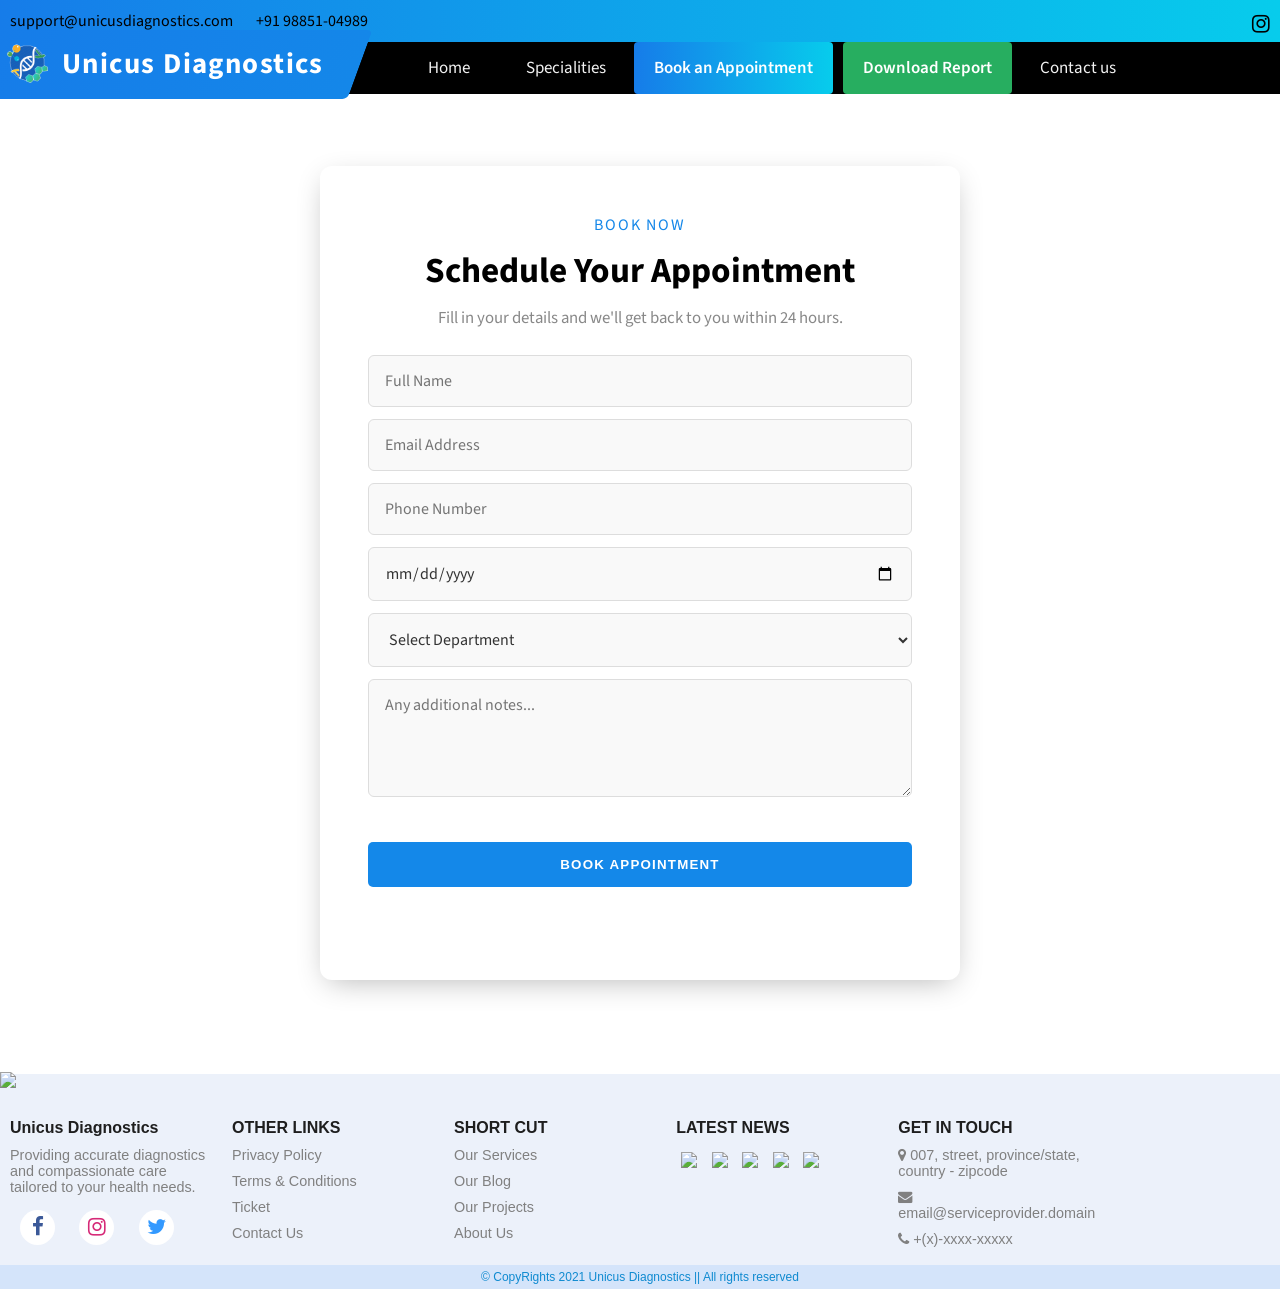
==== appointments.html @ 4f8066b2 "website made more interactive made new pages, for each of the header" ====
<!DOCTYPE html>
<html>
<head>
<title>Book an Appointment - Unicus Diagnostics</title>

<!--META TAGS-->
<meta name="viewport" content="width=device-width, initial-scale=1, user-scalable=no">
<meta charset="UTF-8">
<meta http-equiv="X-UA-Compatible" content="IE=edge,chrome=1">

<!--FONTAWESOME-->
<link rel="stylesheet" href="https://cdnjs.cloudflare.com/ajax/libs/font-awesome/4.7.0/css/font-awesome.min.css">

<!--GOOGLE FONTS-->
<link rel="preconnect" href="https://fonts.googleapis.com">
<link rel="preconnect" href="https://fonts.gstatic.com" crossorigin>
<link href="https://fonts.googleapis.com/css2?family=Source+Sans+Pro:wght@300;400&display=swap" rel="stylesheet"> 

<!--EXTERNAL CSS-->
<link rel="stylesheet" href="style.css">

</head>
<body>

<!--HEADER-->
<header>
<div class="banner">
<span class="section-left">
<a href="emailto:">support@unicusdiagnostics.com</a>
<a href="tel:">+91 98851-04989</a>
</span>
<span class="section-right">
<a href="https://www.instagram.com/unicusdiagnostics/" target="_blank" title="Instagram"><i class="fa fa-instagram"></i></a>
</span>
</div>

<div class="logo parallelogram">
<span class="skew-fix">
<img src="Unicus Diagnostics Logo.png" alt="Unicus">
<span class="logo-text">Unicus Diagnostics</span>
</span>
</div>

<div class="topnav" id="myTopnav">
<a href="index.html" class="active">Home</a>
<a href="specialities.html">Specialities</a>
<a href="appointments.html" class="highlight-link">Book an Appointment</a>
<a href="reports.html" class="download-btn">Download Report</a>
<a href="contact.html">Contact us</a>
<a href="javascript:void(0);" style="font-size:15px;" class="icon" onclick="myFunction()">&#9776;</a>
</div>
</header>

<!--APPOINTMENT FORM-->
<div class="appointment-page">
<div class="appointment-card">
<em>BOOK NOW</em>
<h1>Schedule Your Appointment</h1>
<p>Fill in your details and we'll get back to you within 24 hours.</p>
<form>
<input type="text" name="fname" placeholder="Full Name" maxlength="60" required />
<input type="email" name="email" placeholder="Email Address" maxlength="100" required />
<input type="tel" name="phone" placeholder="Phone Number" maxlength="15" required />
<input type="date" name="date" required />
<select name="department">
<option value="">Select Department</option>
<option value="urology">Urology</option>
<option value="cardiology">Cardiology</option>
<option value="orthopedics">Orthopedics</option>
<option value="generaltreatment">General Treatment</option>
<option value="laboratory">Laboratory Services</option>
</select>
<textarea name="message" placeholder="Any additional notes..." rows="4"></textarea>
<button type="submit" class="btn2" style="width:100%;">BOOK APPOINTMENT</button>
</form>
</div>
</div>

<!--FOOTER-->
<img src="https://i.ibb.co/ZLHbWJz/footer.png" class="footer_image">
<footer>
<div class="column">
<a class="footer_title">Unicus Diagnostics</a>
<a>Providing accurate diagnostics and compassionate care tailored to your health needs.</a>
<a href="#" title="Facebook"><i class="fa fa-facebook"></i></a>
<a href="#" title="Instagram"><i class="fa fa-instagram"></i></a>
<a href="#" title="Twitter"><i class="fa fa-twitter"></i></a>
</div>
<div class="column">
<a class="footer_title">OTHER LINKS</a>
<a href="#">Privacy Policy</a>
<a href="#">Terms & Conditions</a>
<a href="#">Ticket</a>
<a href="#">Contact Us</a>
</div>
<div class="column">
<a class="footer_title">SHORT CUT</a>
<a href="">Our Services</a>
<a href="">Our Blog</a>
<a href="">Our Projects</a>
<a href="">About Us</a>
</div>
<div class="column">
<a class="footer_title">LATEST NEWS</a>
<a href="" title=""><img src="https://source.unsplash.com/50x50/?green,trees"></a>
<a href="" title=""><img src="https://source.unsplash.com/50x50/?green,tree"></a>
<a href="" title=""><img src="https://source.unsplash.com/50x50/?green,plant"></a>
<a href="" title=""><img src="https://source.unsplash.com/50x50/?green,forest"></a>
<a href="" title=""><img src="https://source.unsplash.com/50x50/?green,afforestation"></a>
</div>
<div class="column">
<a class="footer_title">GET IN TOUCH</a>
<a title="Address"><i class="fa fa-map-marker"></i> 007, street, province/state, country - zipcode</a>
<a href="emailto:" title="Email"><i class="fa fa-envelope"></i> email@serviceprovider.domain</a>
<a href="tel:" title="Contact"><i class="fa fa-phone"></i> +(x)-xxxx-xxxxx</a>
</div>

<div class="sub-footer">
© CopyRights 2021 Unicus Diagnostics || All rights reserved
</div>
</footer>

<!--JAVASCRIPT-->
<script src="script.js"></script>
</body>
</html>
---- style.css ----
*,html{
scroll-behavior: smooth;
}
*, *:after, *:before {
-webkit-box-sizing: border-box;
-moz-box-sizing: border-box;
box-sizing: border-box;
}
:root{
scrollbar-color: rgb(210,210,210) rgb(46,54,69) !important;
scrollbar-width: thin !important;
}
::-webkit-scrollbar {
height: 12px;
width: 8px;
background: #000;
}
::-webkit-scrollbar-thumb {
background: gray;
-webkit-box-shadow: 0px 1px 2px rgba(0, 0, 0, 0.75);
}
::-webkit-scrollbar-corner {
background: #000;
}







/*DEFAULT*/
body{
margin:0;
overflow-x:hidden;
font-family: 'Source Sans Pro', sans-serif;
}
a{
text-decoration:none;
transition:0.5s;
}
em{
font-style:normal;
color:#1487e9;
}

.container section em{
font-size:1.3em;
}
.btn1,.btn2{
padding:15px;
text-align:center;
border-radius:40px;
outline:none !important;
display:block;
width:180px;
margin:5vh 0;
border:0;
transition:0.5s;
}
.btn1{
background: transparent linear-gradient(90deg, #167ce9 0%, #07CCEC 100%) 0% 0% no-repeat padding-box;
color:#fff;
font-weight:600;
}
.btn1:hover,.btn2:hover{
box-shadow:0px 6px 16px -6px rgba(1,1,1,0.5);
}
.btn2{
background:#1488e9;
color:#fff;
font-weight:600;
border-radius:5px;
letter-spacing:0.09em;
}
table{
width:100%;
}
table td{
width:50%;
}
.title_header{
width:60%;
text-align:center;
margin:5vh auto;
}

.title_header h1{
font-size:2.5em;
}





/*ANIMATION*/
@-webkit-keyframes slideIn {
from {bottom: -300px; opacity: 0} 
to {bottom: -140px; opacity: 1}
}

@keyframes slideIn {
from {bottom: -300px; opacity: 0}
to {bottom: -140px; opacity: 1}
}

@-webkit-keyframes fadeIn {
from {opacity: 0} 
to {opacity: 1}
}

@keyframes fadeIn {
from {opacity: 0} 
to {opacity: 1}
}



.animate {
-webkit-animation: animatezoom 0.6s;
animation: animatezoom 0.6s
}

@-webkit-keyframes animatezoom {
from {-webkit-transform: scale(0)} 
to {-webkit-transform: scale(1)}
}

@keyframes animatezoom {
from {transform: scale(0)} 
to {transform: scale(1)}
}





header{
width:100%;
height:auto;
position:sticky;
top:0;
z-index:100;
}

.banner{
background: transparent linear-gradient(90deg, #167ce9 0%, #07CCEC 100%) 0% 0% no-repeat padding-box;
width:100%;
padding:10px 0;
}

.banner .section-right{
float:right;
}

.banner .section-right a{
font-size:1.3em;
margin-left:-5px;
}

.banner a{
margin:0 10px;
color:#000;
}

.logo{
background: transparent linear-gradient(90deg, #167ce9 0%, #1487e9 100%) 0% 0% no-repeat padding-box;
color:#000;
padding:12px 25px;
width:380px;
position:absolute;
left:-20px;
top:30px;
z-index:1;
border-radius:5px;
}

.logo .skew-fix{
display:flex;
align-items:center;
gap:12px;
}

.logo img{
width:auto;
height:45px;
}

.logo-text{
color:#fff;
font-weight:700;
font-size:1.8em;
letter-spacing:0.05em;
}

.parallelogram{
transform: skew(-20deg);
}

.skew-fix{
display:inline-block;
transform: skew(20deg);
}


@media (max-width:820px){
.banner .section-right{
float:none;
width:100%;
}
.banner .section-left{
display:none;
}
.logo{
background: transparent linear-gradient(90deg, #167ce9 0%, #0fa1ea 100%) 0% 0% no-repeat padding-box;
}
}












/*NAVIGATION*/
.topnav {
overflow: hidden;
background-color: #000;
}

.topnav a {
float: left;
display: block;
color: #f2f2f2;
text-align: center;
padding: 14px 28px;
text-decoration: none;
font-size: 17px;
}

.active {
color: #f1c40f;
margin-left:400px;
}

.highlight-link {
background: transparent linear-gradient(90deg, #167ce9 0%, #07CCEC 100%) 0% 0% no-repeat padding-box;
color: #fff !important;
border-radius: 4px;
font-weight: 600;
padding: 14px 20px !important;
}

.highlight-link:hover {
background: transparent linear-gradient(90deg, #0e5cb3 0%, #0599b3 100%) 0% 0% no-repeat padding-box !important;
color: #fff !important;
}

.download-btn {
background: #27ae60;
color: #fff !important;
border-radius: 4px;
font-weight: 600;
padding: 14px 20px !important;
margin-left:10px;
}

.download-btn:hover {
background: #219a52 !important;
color: #fff !important;
}

.topnav .icon {
display: none;
outline:none !important;
}

.dropdown {
float: left;
overflow: hidden;
}

.dropdown .dropbtn {
font-size: 17px;    
border: none;
outline: none;
color: white;
padding: 14px 16px;
background-color: inherit;
font-family: inherit;
margin: 0;
}

.dropdown-content {
overflow:hidden;
display: none;
position: absolute;
background-color: #f9f9f9;
min-width: 160px;
box-shadow: 0px 8px 16px 0px rgba(0,0,0,0.2);
border-top:2px solid #1487e9;
z-index: 1;
-webkit-animation-name: slideIn;
-webkit-animation-duration: 1s;
animation-name: slideIn;
animation-duration: 1s;
}

.dropdown-content a {
float: none;
color: black;
padding: 12px 16px;
text-decoration: none;
display: block;
text-align: left;
}

.topnav a:hover, .dropdown:hover .dropbtn {
color:#1487e9;
}

.dropdown-content a:hover {
background-color: #ddd;
color: black;
}

.dropdown:hover .dropdown-content {
display: block;
}

@media screen and (max-width: 820px) {
.dropdown-content {
-webkit-animation-name: none;
-webkit-animation-duration: 1s;
animation-name: none;
animation-duration: 1s;
}

.topnav a, .dropdown .dropbtn {
display: none;
}
.topnav a.icon {
float: right;
display: block;
}
}

@media screen and (max-width: 820px) {
.active{
margin-left:0;
}
.topnav{
height:50px;
width:100%;
transition:0.5s;
}
.topnav.responsive {position: relative;height:70vh;overflow-y:auto;z-index:1;}
.topnav.responsive .icon {
position: absolute;
right: 0;
top: 0;
}
.topnav.responsive a {
float: none;
display: block;
text-align: left;
}
.topnav.responsive .dropdown {float: none;}
.topnav.responsive .dropdown-content {position: relative;}
.topnav.responsive .dropdown .dropbtn {
display: block;
width: 100%;
text-align: left;
}
}









/*CONTAINER*/
.container{
width:100%;
height:100vh;
background-image:url("https://i.ibb.co/Pmy0dmn/bg.png");
background-size:cover;
position:relative;
}

.container section{
position:absolute;
top:15vh;
margin:2rem;
width:40%;
}

.container section h1{
font-size:3em;
}

.container section h4{
line-height:1.4em;
letter-spacing:0.08em;
}














/*SECTION1*/
.section1{
width:90%;
margin:auto;
}

.section1 td:nth-child(1){
width:40%;
}

.section1 .form{
background:#fff;
padding:2rem;
box-shadow:0px 6px 16px -6px rgba(1,1,1,0.5);
border-radius:5px;
text-align:center;
width:70%;
margin:auto;
position:relative;
top:-10vh;
}

.section1 .form h4{
color:gray;
letter-spacing:0.08em;
}

.section1 .form h1{
font-size:2em;
position:relative;
top:-20px;
}

.section1 .form input,.section1 .form select{
display:block;
margin:10px auto;
padding:1rem;
background:transparent;
border:1px solid gray;
border-radius:5px;
color:gray;
font-weight:600px;
width:100%;
}

.section1 .form .btn2{
width:100%;
}

.section1 td:nth-child(2) h1{
font-size:2em;
}

.section1 td:nth-child(2) p{
letter-spacing:0.08em;
line-height:1.4em;
}

.section1 td em:before{
content:"";
width:50px;
height:50px;
padding:4px 15px;
border-radius:50%;
background:#ddd;
position:relative;
left:20px;
z-index:-1;
}












/*SECTION2*/
.section2{
width:100%;
margin:5vh auto;
}

.section2 .cards{
margin:auto;
width:90%;
display:flex;
}

.section2 .cards .card{
width:24%;
margin:20px;
text-align:Center;
}

.section2 .cards .card .fa{
font-size:3em;
color:#01bcd4;
}

.section2 .cards .card p{
color:rgba(1,1,1,0.7);
}







/*SECTION3*/
.section3{
width:100%;
background: linear-gradient(rgba(255,255,255,.5), rgba(255,255,255,.5)), url("https://i.ibb.co/Sft7gKp/bg2.webp");
background-size:cover;
position:relative;
padding:3vh 0;
overflow:hidden;
}

.section3 .cards{
width:50%;
}

.section3 .cards .card{
display:block;
margin:10px 0;
background:rgba(255,255,255,0.8);
width:80%;
transition:0.5s;
cursor:pointer;
box-shadow:0px 6px 16px -6px rgba(1,1,1,0.5);
}

.section3 .cards .card:hover{
width:90%;
background:rgba(255,255,255,0.9);
}

.section3 .cards .card section{
padding:1rem;
}

.section3 .cards .card section h4{
color:gray;
font-weight:200;
}

.section3 .cards .card section h1{
color:#167ce9;
}

.section3 .content{
position:absolute;
top:20vh;
right:2vw;
width:40%;
}

.section3 .content h1{
font-size:2.5em;
}

.section3 .content p{
line-height:1.4em;
letter-spacing:0.08em;
font-size:1.4em;
color:rgba(1,1,1,0.7);
}















/*SECTION4*/
.section4{
width:90%;
margin:10vh auto;
}

.section4 .row > .column {
padding: 0 8px;
}

.section4 .row:after {
content: "";
display: table;
clear: both;
}

.section4 .column {
float: left;
width: 25%;
margin:10px 0;
}

/* The Modal (background) */
.section4 .modal {
display: none;
position: fixed;
z-index: 1;
padding-top: 100px;
left: 0;
top: 0;
width: 100%;
height: 100vh;
overflow: hidden;
background-color: black;
}

/* Modal Content */
.section4 .modal-content {
position: relative;
background-color: #fefefe;
margin: auto;
padding: 0;
width: 90%;
max-width: 1200px;
}

/* The Close Button */
.section4 .close {
color: white;
position: absolute;
top: 10px;
right: 25px;
font-size: 35px;
font-weight: bold;
}

.close:hover,
.close:focus {
color: #999;
text-decoration: none;
cursor: pointer;
}

.mySlides {
display: none;
background-color:#000;
}

.mySlides img{
height:80vh;
}

.cursor {
cursor: pointer;
}

/* Next & previous buttons */
.prev,
.next {
cursor: pointer;
position: absolute;
top: 50%;
width: auto;
padding: 16px;
margin-top: -50px;
color: white;
font-weight: bold;
font-size: 20px;
transition: 0.6s ease;
border-radius: 0 3px 3px 0;
user-select: none;
-webkit-user-select: none;
}

/* Position the "next button" to the right */
.next {
right: 0;
border-radius: 3px 0 0 3px;
}

/* On hover, add a black background color with a little bit see-through */
.prev:hover,
.next:hover {
background-color: rgba(0, 0, 0, 0.8);
}

/* Number text (1/3 etc) */
.numbertext {
color: #f2f2f2;
font-size: 12px;
padding: 8px 12px;
position: absolute;
top: 0;
}

.section4 img {
margin-bottom: -4px;
}

.caption-container {
text-align: center;
background-color: black;
padding: 2px 16px;
color: white;
}

.demo {
opacity: 0.6;
}

.active,
.demo:hover {
opacity: 1;
}

.section4 img.hover-shadow {
transition: 0.3s;
}

.hover-shadow:hover {
box-shadow: 0 4px 8px 0 rgba(0, 0, 0, 0.2), 0 6px 20px 0 rgba(0, 0, 0, 0.19);
}




@media (max-width:920px){
table td{
display:block;
width:100%;
}
.title_header{
width:90%;
}
.title_header h1{
font-size:1.5em;
}
.container{
width:100%;
height:100%;
padding:10vh 0;
}
.container section{
position:relative;
top:5vh;
margin:1rem;
width:90%;
}
.container section h1{
font-size:1.5em;
}
.section1 td:nth-child(1){
width:100%;
display:block;
}
.section1 .form{
background:#fff;
padding:2rem;
box-shadow:0px 6px 16px -6px rgba(1,1,1,0.5);
border-radius:5px;
text-align:center;
width:100%;
margin:auto;
position:relative;
top:0vh;
}
.section1 td:nth-child(2){
padding:10vh 0;
}
.section2 .cards{
margin:auto;
width:90%;
display:block;
}

.section2 .cards .card{
width:90%;
margin:20px;
text-align:Center;
}
.section3 .cards{
width:100%;
}
.section3 .cards .card{
width:90%;
margin:10px auto;
}

.section3 .content{
position:relative;
top:5vh;
left:1vw;
width:100%;
}
.section3 .content h1{
font-size:1.5em;
padding:0 1rem;
}

.section3 .content p{
font-size:0.9em;
letter-spacing:0.08em;
line-height:1.4em;
padding:0 1rem;
}
.section4 .column {
float: left;
width: 50%;
margin:10px 0;
}
}












/*DOCTOR PROFILE*/
.doctor-profile{
width:100%;
padding:10vh 0;
display:flex;
justify-content:center;
}

.doctor-card{
width:60%;
background:#fff;
border-radius:12px;
box-shadow:0px 8px 30px -8px rgba(1,1,1,0.3);
padding:3rem;
text-align:center;
margin:auto;
border-top:5px solid #167ce9;
}

.doctor-card h1{
font-size:2.2em;
margin:0;
color:#1E1E1E;
}

.doctor-card h2{
font-size:1.1em;
color:#167ce9;
letter-spacing:0.15em;
margin:5px 0;
font-weight:400;
}

.doctor-tagline{
font-size:1.1em;
color:#555;
margin:15px 0 5px;
font-weight:600;
}

.doctor-credentials{
font-size:1em;
color:#888;
margin:0 0 20px;
letter-spacing:0.05em;
}

.doctor-bio{
font-size:1.05em;
color:#555;
line-height:1.7em;
letter-spacing:0.03em;
margin:0;
max-width:700px;
margin:auto;
}

@media (max-width:820px){
.doctor-card{
width:85%;
padding:2rem;
}
.doctor-card h1{
font-size:1.5em;
}
}

/*APPOINTMENT PAGE*/
.appointment-page{
width:100%;
padding:8vh 0;
display:flex;
justify-content:center;
background:linear-gradient(rgba(255,255,255,.9), rgba(255,255,255,.9)), url("https://i.ibb.co/Sft7gKp/bg2.webp");
background-size:cover;
}

.appointment-card{
width:50%;
background:#fff;
border-radius:12px;
box-shadow:0px 8px 30px -8px rgba(1,1,1,0.3);
padding:3rem;
text-align:center;
}

.appointment-card em{
font-size:1em;
letter-spacing:0.12em;
}

.appointment-card h1{
font-size:2.2em;
margin:10px 0;
}

.appointment-card p{
color:#888;
margin:0 0 25px;
font-size:1.05em;
}

.appointment-card form input,
.appointment-card form select,
.appointment-card form textarea{
display:block;
width:100%;
margin:12px auto;
padding:14px 16px;
background:#f9f9f9;
border:1px solid #ddd;
border-radius:6px;
color:#333;
font-size:1em;
font-family:inherit;
transition:0.3s;
}

.appointment-card form input:focus,
.appointment-card form select:focus,
.appointment-card form textarea:focus{
border-color:#167ce9;
outline:none;
box-shadow:0 0 0 3px rgba(22,124,233,0.1);
}

.appointment-card form textarea{
resize:vertical;
}

@media (max-width:820px){
.appointment-card{
width:85%;
padding:2rem;
}
.appointment-card h1{
font-size:1.5em;
}
}

/*CONTACT PAGE*/
.contact-page{
width:100%;
padding:8vh 0;
display:flex;
justify-content:center;
background:linear-gradient(rgba(255,255,255,.9), rgba(255,255,255,.9)), url("https://i.ibb.co/Sft7gKp/bg2.webp");
background-size:cover;
}

.contact-card{
width:55%;
background:#fff;
border-radius:12px;
box-shadow:0px 8px 30px -8px rgba(1,1,1,0.3);
padding:3rem;
text-align:center;
}

.contact-card em{
font-size:1em;
letter-spacing:0.12em;
}

.contact-card h1{
font-size:2.2em;
margin:10px 0;
}

.contact-card > p{
color:#888;
margin:0 0 30px;
font-size:1.05em;
}

.contact-details{
display:flex;
flex-wrap:wrap;
gap:20px;
margin-top:10px;
}

.contact-item{
flex:1 1 calc(50% - 20px);
display:flex;
align-items:center;
gap:18px;
background:#f9f9f9;
padding:20px;
border-radius:8px;
text-align:left;
transition:0.3s;
}

.contact-item:hover{
box-shadow:0px 4px 12px rgba(1,1,1,0.1);
}

.contact-item .fa{
font-size:2em;
color:#167ce9;
width:50px;
text-align:center;
}

.contact-item h3{
margin:0 0 4px;
font-size:1.05em;
color:#1E1E1E;
}

.contact-item p{
margin:0;
color:#888;
font-size:0.95em;
line-height:1.5em;
}

@media (max-width:820px){
.contact-card{
width:85%;
padding:2rem;
}
.contact-card h1{
font-size:1.5em;
}
.contact-item{
flex:1 1 100%;
}
}

/*FOOTER*/
.footer_image{
width:100%;
position:relative;
top:20px;
}

footer{
width:100%;
background-color:#ecf1fa;
padding-top:30px;
font-family: 'Open Sans', sans-serif;
}

footer .column{
width:17%;
display:inline-block;
vertical-align:top;
padding:10px;
background:#ecf1fa;
}

footer .column .footer_title{
color:#1E1E1E;
font-size:1em;
font-weight:700;
cursor:default;
}

footer .column a{
text-decoration:none;
display:block;
color:gray;
font-size:0.9em;
padding:5px 0;
font-weight:400;
transition:0.5s;
}

footer .column:not(:first-child) a:hover{
color:#000;
}

footer .column:nth-child(4) a:not(:first-child){
margin:5px;
display:inline-block
}

footer .column:nth-child(1) a:nth-child(3),footer .column:nth-child(1) a:nth-child(4),footer .column:nth-child(1) a:nth-child(5){
display:inline-block;
margin:10px;
font-size:1.3em;
background:#fff;
width:35px;
height:35px;
text-align:Center;
border-radius:50%;
padding:5px;
}

footer .column:nth-child(1) .fa-facebook{
color:#3B5998;
}

footer .column:nth-child(1) .fa-instagram{
color:#d62977;
}

footer .column:nth-child(1) .fa-twitter{
color:#3399ff;
}

.sub-footer{
background:#d4e4fa;
width:100%;
padding:5px 0;
text-align:center;
color:#0f8ad0;
font-size:12px;
}

@media (max-width:1100px){
footer .column:nth-child(1) a:nth-child(3),footer .column:nth-child(1) a:nth-child(4),footer .column:nth-child(1) a:nth-child(5){
width:23px;
height:23px;
font-size:1.1em;
margin:6px;
}
}


@media (max-width:820px){
footer .column:nth-child(1){
width:95%;
display:block;
}
footer .column:not(:first-child){
width:40%;
}
footer .column:nth-child(4),footer .column:nth-child(5){
width:95%;
display:block;
}
footer .column:nth-child(1) a:nth-child(3),footer .column:nth-child(1) a:nth-child(4),footer .column:nth-child(1) a:nth-child(5){
width:28px;
height:28px;
font-size:1.3em;
}
}
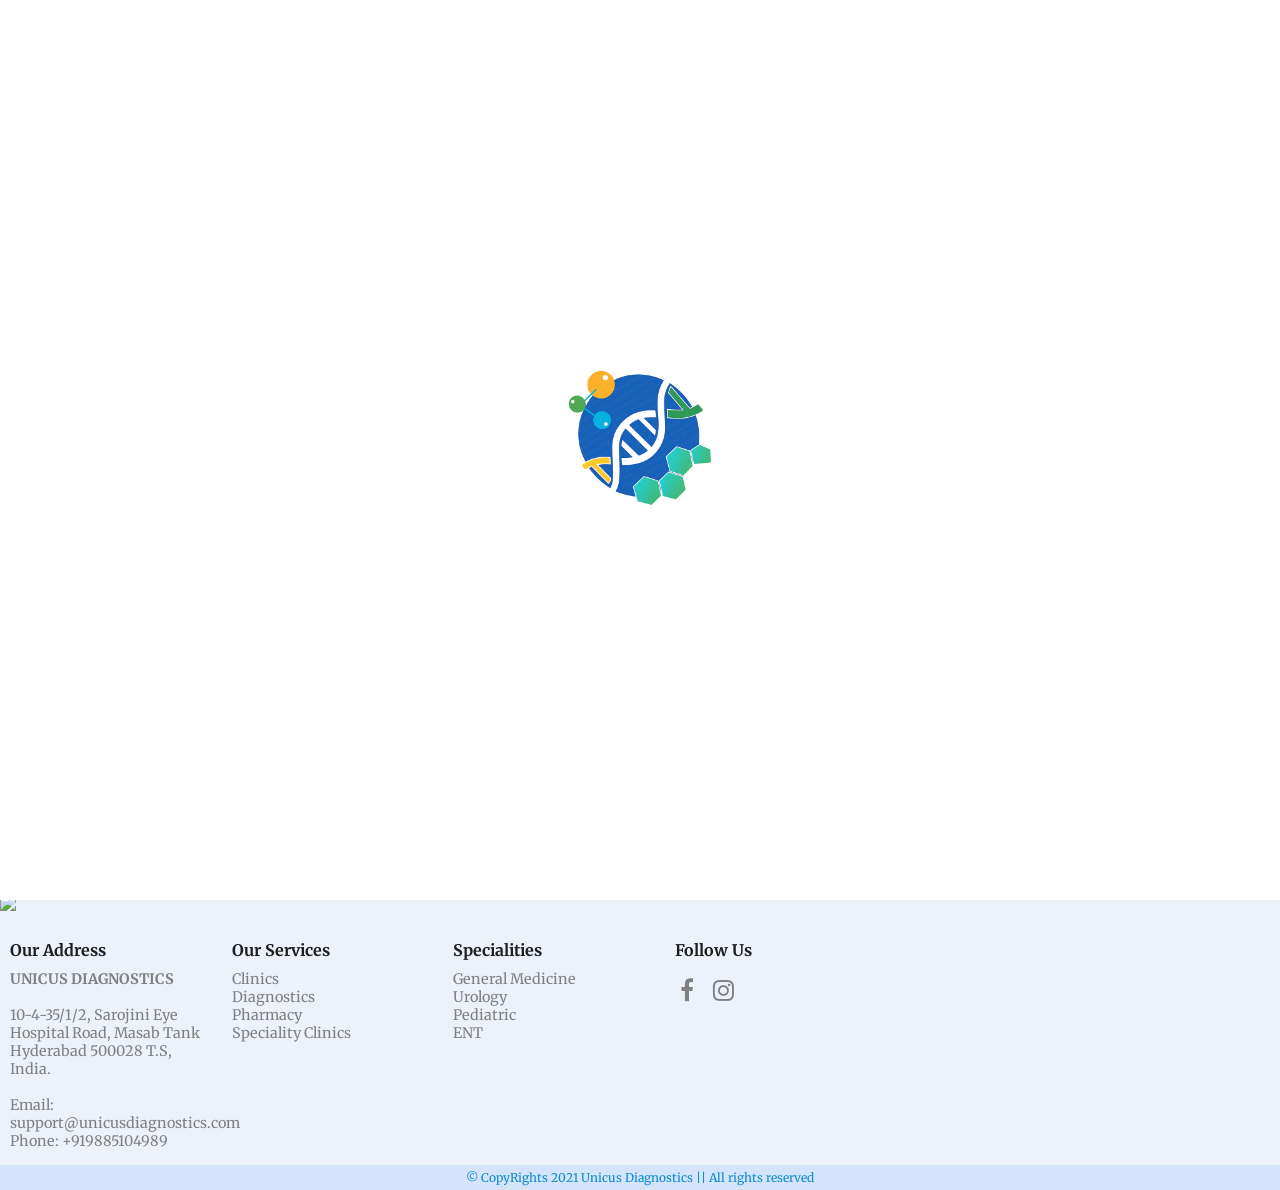
==== commit a213a6e8: "Made UI changes, added icons" ====
--- a/appointments.html
+++ b/appointments.html
@@ -1,7 +1,7 @@
 <!DOCTYPE html>
 <html>
 <head>
-<title>Book an Appointment - Unicus Diagnostics</title>
+<title>Book a Test - Unicus Diagnostics</title>
 
 <!--META TAGS-->
 <meta name="viewport" content="width=device-width, initial-scale=1, user-scalable=no">
@@ -14,13 +14,23 @@
 <!--GOOGLE FONTS-->
 <link rel="preconnect" href="https://fonts.googleapis.com">
 <link rel="preconnect" href="https://fonts.gstatic.com" crossorigin>
-<link href="https://fonts.googleapis.com/css2?family=Source+Sans+Pro:wght@300;400&display=swap" rel="stylesheet"> 
+<link href="https://fonts.googleapis.com/css2?family=Merriweather:wght@300;400;700&display=swap" rel="stylesheet">
+
+<!--FAVICON-->
+<link rel="icon" type="image/png" href="Unicus Diagnostics Logo.png">
 
 <!--EXTERNAL CSS-->
 <link rel="stylesheet" href="style.css">
 
 </head>
 <body>
+
+<!--SPLASH SCREEN-->
+<div id="splash" data-duration="10">
+<div class="splash-content">
+<img src="Unicus Diagnostics Logo.png" alt="Unicus Diagnostics">
+</div>
+</div>
 
 <!--HEADER-->
 <header>
@@ -42,11 +52,11 @@
 </div>
 
 <div class="topnav" id="myTopnav">
-<a href="index.html" class="active">Home</a>
-<a href="specialities.html">Specialities</a>
-<a href="appointments.html" class="highlight-link">Book an Appointment</a>
-<a href="reports.html" class="download-btn">Download Report</a>
-<a href="contact.html">Contact us</a>
+<a href="index.html" class="active"><img src="images/home icon.png" class="nav-icon"> Home</a>
+<a href="specialities.html"><img src="images/specialities icon.png" class="nav-icon"> Specialities</a>
+<a href="appointments.html" class="highlight-link"><img src="images/booking icon.png" class="nav-icon"> Book a Test</a>
+<a href="reports.html" class="download-btn"><img src="images/download icon.png" class="nav-icon"> Download Report</a>
+<a href="contact.html"><img src="images/contact us icon.png" class="nav-icon"> Contact us</a>
 <a href="javascript:void(0);" style="font-size:15px;" class="icon" onclick="myFunction()">&#9776;</a>
 </div>
 </header>
@@ -55,24 +65,22 @@
 <div class="appointment-page">
 <div class="appointment-card">
 <em>BOOK NOW</em>
-<h1>Schedule Your Appointment</h1>
+<h1>Schedule Your Test</h1>
 <p>Fill in your details and we'll get back to you within 24 hours.</p>
-<form>
+<form id="bookingForm">
 <input type="text" name="fname" placeholder="Full Name" maxlength="60" required />
-<input type="email" name="email" placeholder="Email Address" maxlength="100" required />
-<input type="tel" name="phone" placeholder="Phone Number" maxlength="15" required />
-<input type="date" name="date" required />
-<select name="department">
-<option value="">Select Department</option>
-<option value="urology">Urology</option>
-<option value="cardiology">Cardiology</option>
-<option value="orthopedics">Orthopedics</option>
-<option value="generaltreatment">General Treatment</option>
-<option value="laboratory">Laboratory Services</option>
+<input type="tel" name="phone" placeholder="Phone" maxlength="15" required />
+<select name="test" required>
+<option value="">Select Test</option>
+<option value="Creatinine Test">Creatinine Test</option>
+<option value="CBC Test">CBC Test</option>
+<option value="C Reactive Protein Test">C Reactive Protein Test</option>
+<option value="Blood Sugar">Blood Sugar</option>
 </select>
-<textarea name="message" placeholder="Any additional notes..." rows="4"></textarea>
-<button type="submit" class="btn2" style="width:100%;">BOOK APPOINTMENT</button>
+<textarea name="address" placeholder="Home Collection Address" rows="3" required></textarea>
+<button type="submit" class="btn2" style="width:100%;">BOOK A TEST</button>
 </form>
+<div id="bookingResult" style="display:none;margin-top:20px;padding:15px;background:#e8f5e9;border-radius:8px;color:#2e7d32;"></div>
 </div>
 </div>
 
@@ -80,39 +88,21 @@
 <img src="https://i.ibb.co/ZLHbWJz/footer.png" class="footer_image">
 <footer>
 <div class="column">
-<a class="footer_title">Unicus Diagnostics</a>
-<a>Providing accurate diagnostics and compassionate care tailored to your health needs.</a>
-<a href="#" title="Facebook"><i class="fa fa-facebook"></i></a>
-<a href="#" title="Instagram"><i class="fa fa-instagram"></i></a>
-<a href="#" title="Twitter"><i class="fa fa-twitter"></i></a>
+<a class="footer_title">Our Address</a>
+<a><strong>UNICUS DIAGNOSTICS</strong><br><br>10-4-35/1/2, Sarojini Eye<br>Hospital Road, Masab Tank<br>Hyderabad 500028 T.S, India.<br><br>Email:<br>support@unicusdiagnostics.com<br>Phone: +919885104989</a>
 </div>
 <div class="column">
-<a class="footer_title">OTHER LINKS</a>
-<a href="#">Privacy Policy</a>
-<a href="#">Terms & Conditions</a>
-<a href="#">Ticket</a>
-<a href="#">Contact Us</a>
+<a class="footer_title">Our Services</a>
+<a>Clinics<br>Diagnostics<br>Pharmacy<br>Speciality Clinics</a>
 </div>
 <div class="column">
-<a class="footer_title">SHORT CUT</a>
-<a href="">Our Services</a>
-<a href="">Our Blog</a>
-<a href="">Our Projects</a>
-<a href="">About Us</a>
+<a class="footer_title">Specialities</a>
+<a>General Medicine<br>Urology<br>Pediatric<br>ENT</a>
 </div>
 <div class="column">
-<a class="footer_title">LATEST NEWS</a>
-<a href="" title=""><img src="https://source.unsplash.com/50x50/?green,trees"></a>
-<a href="" title=""><img src="https://source.unsplash.com/50x50/?green,tree"></a>
-<a href="" title=""><img src="https://source.unsplash.com/50x50/?green,plant"></a>
-<a href="" title=""><img src="https://source.unsplash.com/50x50/?green,forest"></a>
-<a href="" title=""><img src="https://source.unsplash.com/50x50/?green,afforestation"></a>
-</div>
-<div class="column">
-<a class="footer_title">GET IN TOUCH</a>
-<a title="Address"><i class="fa fa-map-marker"></i> 007, street, province/state, country - zipcode</a>
-<a href="emailto:" title="Email"><i class="fa fa-envelope"></i> email@serviceprovider.domain</a>
-<a href="tel:" title="Contact"><i class="fa fa-phone"></i> +(x)-xxxx-xxxxx</a>
+<a class="footer_title">Follow Us</a>
+<a href="https://www.facebook.com/unicusdiagnostics" target="_blank" title="Facebook" style="font-size:24px;margin-right:10px;"><i class="fa fa-facebook"></i></a>
+<a href="https://www.instagram.com/unicusdiagnostics/" target="_blank" title="Instagram" style="font-size:24px;"><i class="fa fa-instagram"></i></a>
 </div>
 
 <div class="sub-footer">
@@ -122,5 +112,49 @@
 
 <!--JAVASCRIPT-->
 <script src="script.js"></script>
+<script>
+document.getElementById('bookingForm').addEventListener('submit', function(e) {
+e.preventDefault();
+var btn = this.querySelector('button');
+btn.disabled = true;
+btn.textContent = 'SUBMITTING...';
+var data = {
+patient_name: this.fname.value,
+patient_phone: this.phone.value,
+test_name: this.test.value,
+collection_address: this.address.value
+};
+fetch('/api/booking/create', {
+method: 'POST',
+headers: {'Content-Type': 'application/json'},
+body: JSON.stringify(data)
+})
+.then(function(r) { return r.json().then(function(data) { return {status: r.status, body: data}; }); })
+.then(function(res) {
+var result = document.getElementById('bookingResult');
+result.style.display = 'block';
+if (res.status >= 400) {
+result.style.background = '#fce4e4';
+result.style.color = '#c62828';
+result.innerHTML = '<strong>Error:</strong> ' + (res.body.error || 'Something went wrong');
+} else {
+result.style.background = '#e8f5e9';
+result.style.color = '#2e7d32';
+result.innerHTML = '<strong>Booking Confirmed!</strong><br>Booking ID: ' + res.body.booking_id + '<br>Test: ' + res.body.test_name + '<br>Status: ' + res.body.status;
+}
+btn.disabled = false;
+btn.textContent = 'BOOK A TEST';
+})
+.catch(function(err) {
+var result = document.getElementById('bookingResult');
+result.style.display = 'block';
+result.style.background = '#fce4e4';
+result.style.color = '#c62828';
+result.innerHTML = '<strong>Error submitting booking.</strong> Make sure the server is running at <strong>http://localhost:3000</strong> (not opened as a file).';
+btn.disabled = false;
+btn.textContent = 'BOOK A TEST';
+});
+});
+</script>
 </body>
 </html>
--- a/style.css
+++ b/style.css
@@ -29,11 +29,44 @@
 
 
 
+/*SPLASH SCREEN*/
+#splash {
+position:fixed;
+top:0;
+left:0;
+width:100%;
+height:100vh;
+background:#fff;
+display:flex;
+justify-content:center;
+align-items:center;
+z-index:9999;
+transition:opacity 0.5s ease;
+}
+#splash.fade-out{
+opacity:0;
+pointer-events:none;
+}
+.splash-content{
+text-align:center;
+}
+.splash-content img{
+height:160px;
+margin-bottom:15px;
+}
+.splash-text{
+display:block;
+color:#1E1E1E;
+font-size:1.5em;
+font-weight:700;
+letter-spacing:0.05em;
+}
+
 /*DEFAULT*/
 body{
 margin:0;
 overflow-x:hidden;
-font-family: 'Source Sans Pro', sans-serif;
+font-family: 'Merriweather', serif;
 }
 a{
 text-decoration:none;
@@ -59,7 +92,7 @@
 transition:0.5s;
 }
 .btn1{
-background: transparent linear-gradient(90deg, #167ce9 0%, #07CCEC 100%) 0% 0% no-repeat padding-box;
+background:#167ce9;
 color:#fff;
 font-weight:600;
 }
@@ -144,7 +177,7 @@
 }
 
 .banner{
-background: transparent linear-gradient(90deg, #167ce9 0%, #07CCEC 100%) 0% 0% no-repeat padding-box;
+background:#167ce9;
 width:100%;
 padding:10px 0;
 }
@@ -159,15 +192,15 @@
 }
 
 .banner a{
-margin:0 10px;
+	margin:0 10px;
+	color:#1E3A5F;
+}
+
+.logo{
+background:#167ce9;
 color:#000;
-}
-
-.logo{
-background: transparent linear-gradient(90deg, #167ce9 0%, #1487e9 100%) 0% 0% no-repeat padding-box;
-color:#000;
-padding:12px 25px;
-width:380px;
+padding:12px 20px;
+width:420px;
 position:absolute;
 left:-20px;
 top:30px;
@@ -212,7 +245,7 @@
 display:none;
 }
 .logo{
-background: transparent linear-gradient(90deg, #167ce9 0%, #0fa1ea 100%) 0% 0% no-repeat padding-box;
+background:#167ce9;
 }
 }
 
@@ -229,27 +262,34 @@
 
 /*NAVIGATION*/
 .topnav {
-overflow: hidden;
-background-color: #000;
+display: flex;
+align-items: center;
+background-color: #1E3A5F;
 }
 
 .topnav a {
-float: left;
-display: block;
+display: inline-flex;
+align-items: center;
 color: #f2f2f2;
 text-align: center;
 padding: 14px 28px;
 text-decoration: none;
 font-size: 17px;
 }
+.nav-icon {
+width: 18px;
+height: 18px;
+margin-right: 6px;
+filter: brightness(0) invert(1);
+}
 
 .active {
 color: #f1c40f;
-margin-left:400px;
+margin-left: auto;
 }
 
 .highlight-link {
-background: transparent linear-gradient(90deg, #167ce9 0%, #07CCEC 100%) 0% 0% no-repeat padding-box;
+background:#27ae60;
 color: #fff !important;
 border-radius: 4px;
 font-weight: 600;
@@ -257,7 +297,7 @@
 }
 
 .highlight-link:hover {
-background: transparent linear-gradient(90deg, #0e5cb3 0%, #0599b3 100%) 0% 0% no-repeat padding-box !important;
+background:#219a52 !important;
 color: #fff !important;
 }
 
@@ -281,7 +321,6 @@
 }
 
 .dropdown {
-float: left;
 overflow: hidden;
 }
 
@@ -345,8 +384,8 @@
 display: none;
 }
 .topnav a.icon {
-float: right;
-display: block;
+margin-left: auto;
+display: flex;
 }
 }
 
@@ -359,21 +398,19 @@
 width:100%;
 transition:0.5s;
 }
-.topnav.responsive {position: relative;height:70vh;overflow-y:auto;z-index:1;}
+.topnav.responsive {position: relative;height:70vh;overflow-y:auto;z-index:1;flex-direction:column;align-items:stretch;}
 .topnav.responsive .icon {
 position: absolute;
 right: 0;
 top: 0;
 }
 .topnav.responsive a {
-float: none;
-display: block;
+display: flex;
 text-align: left;
 }
-.topnav.responsive .dropdown {float: none;}
 .topnav.responsive .dropdown-content {position: relative;}
 .topnav.responsive .dropdown .dropbtn {
-display: block;
+display: flex;
 width: 100%;
 text-align: left;
 }
@@ -506,6 +543,50 @@
 
 
 
+
+/*ABOUT US*/
+.about-section{
+width:100%;
+padding:8vh 0;
+}
+
+.about-content{
+width:50%;
+padding:0 5%;
+}
+
+.about-content em:before{
+content:"";
+width:50px;
+height:50px;
+padding:4px 15px;
+border-radius:50%;
+background:#ddd;
+position:relative;
+left:20px;
+z-index:-1;
+}
+
+.about-content h1{
+font-size:2em;
+}
+
+.about-content p{
+letter-spacing:0.08em;
+line-height:1.4em;
+color:rgba(1,1,1,0.7);
+}
+
+@media (max-width:820px){
+.about-content{
+width:90%;
+padding:0 5%;
+}
+.about-content h1{
+font-size:1.5em;
+}
+}
+
 /*SECTION2*/
 .section2{
 width:100%;
@@ -516,10 +597,12 @@
 margin:auto;
 width:90%;
 display:flex;
+justify-content:center;
 }
 
 .section2 .cards .card{
-width:24%;
+flex:1;
+max-width:30%;
 margin:20px;
 text-align:Center;
 }
@@ -864,14 +947,22 @@
 justify-content:center;
 }
 
+.doctor-cards{
+display:flex;
+gap:30px;
+width:85%;
+justify-content:center;
+flex-wrap:wrap;
+}
+
 .doctor-card{
-width:60%;
+width:45%;
+min-width:320px;
 background:#fff;
 border-radius:12px;
 box-shadow:0px 8px 30px -8px rgba(1,1,1,0.3);
-padding:3rem;
+padding:2.5rem;
 text-align:center;
-margin:auto;
 border-top:5px solid #167ce9;
 }
 
@@ -909,17 +1000,127 @@
 line-height:1.7em;
 letter-spacing:0.03em;
 margin:0;
-max-width:700px;
-margin:auto;
 }
 
 @media (max-width:820px){
 .doctor-card{
-width:85%;
+width:100%;
+min-width:unset;
 padding:2rem;
 }
 .doctor-card h1{
 font-size:1.5em;
+}
+}
+
+/*LABORATORY SERVICES*/
+.lab-services{
+width:100%;
+padding:8vh 0;
+text-align:center;
+background:#f8f9fa;
+}
+.section-title{
+font-size:2.5em;
+margin:0 0 10px;
+color:#1E1E1E;
+}
+.section-subtitle{
+font-size:1.1em;
+color:#666;
+margin:0 0 50px;
+}
+.lab-cards{
+display:flex;
+flex-wrap:wrap;
+justify-content:center;
+gap:30px;
+width:90%;
+margin:auto;
+}
+.lab-card{
+width:30%;
+min-width:300px;
+background:#fff;
+border-radius:12px;
+padding:2.5rem 2rem;
+box-shadow:0px 4px 20px rgba(1,1,1,0.08);
+transition:transform 0.3s, box-shadow 0.3s;
+text-align:center;
+}
+.lab-card:hover{
+transform:translateY(-5px);
+box-shadow:0px 8px 30px rgba(1,1,1,0.15);
+}
+.lab-card .fa{
+font-size:3em;
+color:#167ce9;
+margin-bottom:15px;
+}
+.lab-card h3{
+font-size:1.3em;
+margin:0 0 12px;
+color:#1E1E1E;
+}
+.lab-card p{
+font-size:0.95em;
+color:#555;
+line-height:1.6;
+margin:0;
+}
+@media (max-width:820px){
+.lab-card{
+width:100%;
+min-width:unset;
+padding:2rem;
+}
+.section-title{
+font-size:1.8em;
+}
+}
+
+/*GENERAL TREATMENT*/
+.treatment-services{
+width:100%;
+padding:8vh 0;
+text-align:center;
+background:#fff;
+}
+.treat-card{
+width:30%;
+min-width:300px;
+background:#f8f9fa;
+border-radius:12px;
+padding:2.5rem 2rem;
+box-shadow:0px 4px 20px rgba(1,1,1,0.08);
+transition:transform 0.3s, box-shadow 0.3s;
+text-align:center;
+}
+.treat-card:hover{
+transform:translateY(-5px);
+box-shadow:0px 8px 30px rgba(1,1,1,0.15);
+}
+.treat-card .fa{
+font-size:3em;
+color:#27ae60;
+margin-bottom:15px;
+}
+.treat-card h3{
+font-size:1.3em;
+margin:0 0 12px;
+color:#1E1E1E;
+}
+.treat-card p{
+font-size:0.95em;
+color:#555;
+line-height:1.6;
+margin:0;
+}
+@media (max-width:820px){
+.treat-card{
+width:100%;
+min-width:unset;
+padding:2rem;
 }
 }
 
@@ -1098,7 +1299,7 @@
 width:100%;
 background-color:#ecf1fa;
 padding-top:30px;
-font-family: 'Open Sans', sans-serif;
+font-family: 'Merriweather', serif;
 }
 
 footer .column{
@@ -1191,8 +1392,72 @@
 display:block;
 }
 footer .column:nth-child(1) a:nth-child(3),footer .column:nth-child(1) a:nth-child(4),footer .column:nth-child(1) a:nth-child(5){
-width:28px;
-height:28px;
-font-size:1.3em;
-}
-}+	width:28px;
+	height:28px;
+	font-size:1.3em;
+}
+}
+
+/*BOOKING LIGHTBOX*/
+.booking-modal{
+display:none;
+position:fixed;
+z-index:9999;
+left:0;
+top:0;
+width:100%;
+height:100%;
+background:rgba(0,0,0,0.6);
+overflow:auto;
+}
+.booking-modal-content{
+background:#fff;
+margin:5% auto;
+padding:40px 30px;
+border-radius:12px;
+width:90%;
+max-width:480px;
+position:relative;
+box-shadow:0 10px 40px rgba(0,0,0,0.3);
+}
+.booking-close{
+position:absolute;
+top:15px;
+right:20px;
+font-size:2em;
+cursor:pointer;
+color:#888;
+transition:0.3s;
+}
+.booking-close:hover{
+color:#000;
+}
+.booking-modal-content em{
+font-size:1em;
+}
+.booking-modal-content h1{
+margin:5px 0 10px;
+font-size:1.6em;
+}
+.booking-modal-content p{
+margin:0 0 20px;
+color:#555;
+font-size:0.9em;
+}
+.booking-modal-content input,.booking-modal-content select,.booking-modal-content textarea{
+width:100%;
+padding:12px 15px;
+margin:8px 0;
+border:1px solid #ddd;
+border-radius:8px;
+font-family:inherit;
+font-size:0.95em;
+outline:none;
+transition:0.3s;
+box-sizing:border-box;
+}
+.booking-modal-content input:focus,.booking-modal-content select:focus,.booking-modal-content textarea:focus{
+border-color:#167ce9;
+}
+}
+
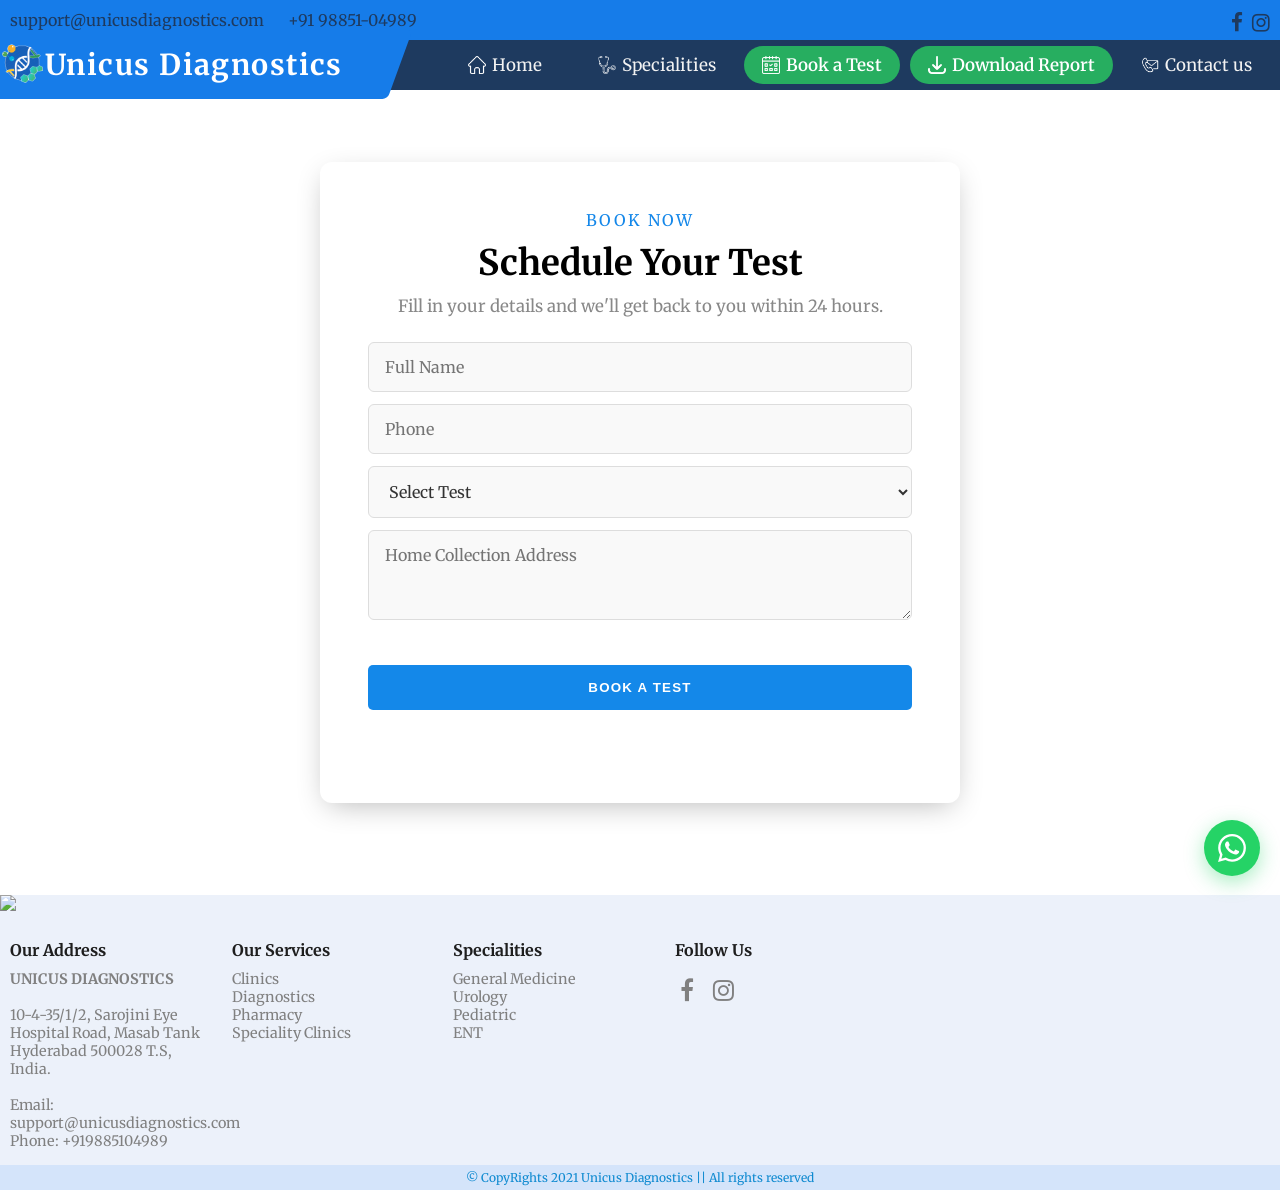
==== commit a58d4f77: "minor UI changes" ====
--- a/appointments.html
+++ b/appointments.html
@@ -40,24 +40,25 @@
 <a href="tel:">+91 98851-04989</a>
 </span>
 <span class="section-right">
+<a href="https://www.facebook.com/unicusdiagnostics" target="_blank" title="Facebook" style="margin-right:10px;"><i class="fa fa-facebook"></i></a>
 <a href="https://www.instagram.com/unicusdiagnostics/" target="_blank" title="Instagram"><i class="fa fa-instagram"></i></a>
 </span>
 </div>
-
 <div class="logo parallelogram">
 <span class="skew-fix">
+<a href="index.html" style="color:inherit;text-decoration:none;display:inline-flex;align-items:center;">
 <img src="Unicus Diagnostics Logo.png" alt="Unicus">
 <span class="logo-text">Unicus Diagnostics</span>
-</span>
-</div>
-
+</a>
+</span>
+</div>
+<a href="javascript:void(0);" class="mobile-menu-icon" onclick="myFunction()">&#9776;</a>
 <div class="topnav" id="myTopnav">
 <a href="index.html" class="active"><img src="images/home icon.png" class="nav-icon"> Home</a>
 <a href="specialities.html"><img src="images/specialities icon.png" class="nav-icon"> Specialities</a>
 <a href="appointments.html" class="highlight-link"><img src="images/booking icon.png" class="nav-icon"> Book a Test</a>
-<a href="reports.html" class="download-btn"><img src="images/download icon.png" class="nav-icon"> Download Report</a>
+<a href="downloaded%20reports/index.html" class="download-btn"><img src="images/download icon.png" class="nav-icon"> Download Report</a>
 <a href="contact.html"><img src="images/contact us icon.png" class="nav-icon"> Contact us</a>
-<a href="javascript:void(0);" style="font-size:15px;" class="icon" onclick="myFunction()">&#9776;</a>
 </div>
 </header>
 
@@ -101,6 +102,7 @@
 </div>
 <div class="column">
 <a class="footer_title">Follow Us</a>
+<span class="footer-brand-inline"><strong>UNICUS DIAGNOSTICS</strong></span>
 <a href="https://www.facebook.com/unicusdiagnostics" target="_blank" title="Facebook" style="font-size:24px;margin-right:10px;"><i class="fa fa-facebook"></i></a>
 <a href="https://www.instagram.com/unicusdiagnostics/" target="_blank" title="Instagram" style="font-size:24px;"><i class="fa fa-instagram"></i></a>
 </div>
@@ -109,6 +111,56 @@
 © CopyRights 2021 Unicus Diagnostics || All rights reserved
 </div>
 </footer>
+
+<!--FLOATING WHATSAPP BUTTON (phone only)-->
+<a class="whatsapp-float" href="https://wa.me/919885104989" target="_blank" rel="noopener" title="Chat on WhatsApp">
+<svg viewBox="0 0 24 24" xmlns="http://www.w3.org/2000/svg"><path d="M17.472 14.382c-.297-.149-1.758-.867-2.03-.967-.273-.099-.471-.148-.67.15-.197.297-.767.966-.94 1.164-.173.199-.347.223-.644.075-.297-.15-1.255-.463-2.39-1.475-.883-.788-1.48-1.761-1.653-2.059-.173-.297-.018-.458.13-.606.134-.133.298-.347.446-.52.149-.174.198-.298.298-.497.099-.198.05-.371-.025-.52-.075-.149-.669-1.612-.916-2.207-.242-.579-.487-.5-.669-.51-.173-.008-.371-.01-.57-.01-.198 0-.52.074-.792.372-.272.297-1.04 1.016-1.04 2.479 0 1.462 1.065 2.875 1.213 3.074.149.198 2.096 3.2 5.077 4.487.709.306 1.262.489 1.694.625.712.227 1.36.195 1.871.118.571-.085 1.758-.719 2.006-1.413.248-.694.248-1.289.173-1.413-.074-.124-.272-.198-.57-.347m-5.421 7.403h-.004a9.87 9.87 0 01-5.031-1.378l-.361-.214-3.741.982.998-3.648-.235-.374a9.86 9.86 0 01-1.51-5.26c.001-5.45 4.436-9.884 9.888-9.884 2.64 0 5.122 1.03 6.988 2.898a9.825 9.825 0 012.893 6.994c-.003 5.45-4.437 9.884-9.885 9.884m8.413-18.297A11.815 11.815 0 0012.05 0C5.495 0 .16 5.335.157 11.892c0 2.096.547 4.142 1.588 5.945L.057 24l6.305-1.654a11.882 11.882 0 005.683 1.448h.005c6.554 0 11.89-5.335 11.893-11.893a11.821 11.821 0 00-3.48-8.413z"/></svg>
+</a>
+
+<!--MOBILE BOTTOM NAV (only visible on phones ≤ 480px)-->
+<!--Fixed glass-effect tab bar with 3 navigation buttons + sliding pill-->
+<nav class="mobile-bottom-nav" id="mobileBottomNav">
+<div class="bottom-nav-inner">
+<div class="nav-items">
+
+<!--The white pill that slides behind the active button-->
+<div class="mobile-active-pill" id="mobileActivePill"></div>
+
+<!--HOME button-->
+<button class="mobile-nav-btn" data-href="index.html">
+<span class="btn-content">
+<svg width="20" height="20" viewBox="0 0 24 24" fill="none" stroke="currentColor" stroke-width="2" stroke-linecap="round" stroke-linejoin="round"><path d="M3 9l9-7 9 7v11a2 2 0 0 1-2 2H5a2 2 0 0 1-2-2z"/><polyline points="9 22 9 12 15 12 15 22"/></svg>
+<span>Home</span>
+</span>
+</button>
+
+<!--BOOK A TEST button (active on this page)-->
+<button class="mobile-nav-btn active" data-href="appointments.html">
+<span class="btn-content">
+<svg width="20" height="20" viewBox="0 0 24 24" fill="none" stroke="currentColor" stroke-width="2" stroke-linecap="round" stroke-linejoin="round"><rect x="3" y="4" width="18" height="18" rx="2" ry="2"/><line x1="16" y1="2" x2="16" y2="6"/><line x1="8" y1="2" x2="8" y2="6"/><line x1="3" y1="10" x2="21" y2="10"/></svg>
+<span>Book a Test</span>
+</span>
+</button>
+
+<!--REPORTS button-->
+<button class="mobile-nav-btn" data-href="downloaded%20reports/index.html">
+<span class="btn-content">
+<svg width="20" height="20" viewBox="0 0 24 24" fill="none" stroke="currentColor" stroke-width="2" stroke-linecap="round" stroke-linejoin="round"><path d="M21 15v4a2 2 0 0 1-2 2H5a2 2 0 0 1-2-2v-4"/><polyline points="7 10 12 15 17 10"/><line x1="12" y1="15" x2="12" y2="3"/></svg>
+<span>Reports</span>
+</span>
+</button>
+
+<!--CONTACT button-->
+<button class="mobile-nav-btn" data-href="contact.html">
+<span class="btn-content">
+<svg width="20" height="20" viewBox="0 0 24 24" fill="none" stroke="currentColor" stroke-width="2" stroke-linecap="round" stroke-linejoin="round"><path d="M22 16.92v3a2 2 0 0 1-2.18 2 19.79 19.79 0 0 1-8.63-3.07 19.5 19.5 0 0 1-6-6 19.79 19.79 0 0 1-3.07-8.67A2 2 0 0 1 4.11 2h3a2 2 0 0 1 2 1.72 12.84 12.84 0 0 0 .7 2.81 2 2 0 0 1-.45 2.11L8.09 9.91a16 16 0 0 0 6 6l1.27-1.27a2 2 0 0 1 2.11-.45 12.84 12.84 0 0 0 2.81.7A2 2 0 0 1 22 16.92z"/></svg>
+<span>Contact</span>
+</span>
+</button>
+
+</div>
+</div>
+</nav>
 
 <!--JAVASCRIPT-->
 <script src="script.js"></script>
--- a/style.css
+++ b/style.css
@@ -289,33 +289,34 @@
 }
 
 .highlight-link {
-background:#27ae60;
-color: #fff !important;
-border-radius: 4px;
-font-weight: 600;
-padding: 14px 20px !important;
+	background:#27ae60;
+	color: #fff !important;
+	border-radius: 25px;
+	font-weight: 600;
+	padding: 8px 18px !important;
 }
 
 .highlight-link:hover {
-background:#219a52 !important;
-color: #fff !important;
+	background:#219a52 !important;
+	color: #fff !important;
 }
 
 .download-btn {
-background: #27ae60;
-color: #fff !important;
-border-radius: 4px;
-font-weight: 600;
-padding: 14px 20px !important;
-margin-left:10px;
+	background: #27ae60;
+	color: #fff !important;
+	border-radius: 25px;
+	font-weight: 600;
+	padding: 8px 18px !important;
+	margin-left:10px;
 }
 
 .download-btn:hover {
-background: #219a52 !important;
-color: #fff !important;
-}
-
-.topnav .icon {
+	background: #219a52 !important;
+	color: #fff !important;
+}
+
+.topnav .icon,
+.mobile-menu-icon {
 display: none;
 outline:none !important;
 }
@@ -652,7 +653,7 @@
 }
 
 .section3 .cards .card section{
-padding:1rem;
+padding:1.2rem 1rem 1.2rem 3rem;
 }
 
 .section3 .cards .card section h4{
@@ -744,12 +745,18 @@
 
 /* The Close Button */
 .section4 .close {
-color: white;
-position: absolute;
-top: 10px;
-right: 25px;
-font-size: 35px;
+color: #fff;
+position: fixed;
+top: 15px;
+right: 30px;
+font-size: 40px;
 font-weight: bold;
+z-index: 9999;
+cursor: pointer;
+line-height: 1;
+}
+.section4 .close:hover {
+color: #ccc;
 }
 
 .close:hover,
@@ -944,7 +951,12 @@
 width:100%;
 padding:10vh 0;
 display:flex;
+flex-wrap:wrap;
 justify-content:center;
+}
+.doctor-profile-header{
+width:100%;
+text-align:center;
 }
 
 .doctor-cards{
@@ -1335,6 +1347,9 @@
 margin:5px;
 display:inline-block
 }
+.footer-brand-inline{
+display:none;
+}
 
 footer .column:nth-child(1) a:nth-child(3),footer .column:nth-child(1) a:nth-child(4),footer .column:nth-child(1) a:nth-child(5){
 display:inline-block;
@@ -1411,14 +1426,33 @@
 overflow:auto;
 }
 .booking-modal-content{
-background:#fff;
+	background:#fff;
 margin:5% auto;
-padding:40px 30px;
+padding:40px 30px 10px;
 border-radius:12px;
 width:90%;
-max-width:480px;
+max-width:750px;
 position:relative;
 box-shadow:0 10px 40px rgba(0,0,0,0.3);
+}
+.booking-layout{
+display:flex;
+gap:30px;
+align-items:flex-start;
+}
+.booking-left{
+flex-shrink:0;
+}
+.booking-right{
+flex:1;
+min-width:0;
+}
+.booking-doctor-img{
+display:block;
+width:380px;
+height:500px;
+object-fit:cover;
+border-radius:8px;
 }
 .booking-close{
 position:absolute;
@@ -1433,7 +1467,7 @@
 color:#000;
 }
 .booking-modal-content em{
-font-size:1em;
+	font-size:1em;
 }
 .booking-modal-content h1{
 margin:5px 0 10px;
@@ -1457,7 +1491,632 @@
 box-sizing:border-box;
 }
 .booking-modal-content input:focus,.booking-modal-content select:focus,.booking-modal-content textarea:focus{
-border-color:#167ce9;
-}
-}
-
+	border-color:#167ce9;
+}
+
+
+/*=========================================
+  MOBILE BOTTOM NAVIGATION BAR
+  =========================================
+  Only shows on small phone screens (≤480px).
+  Replaces the desktop topnav hamburger menu
+  with a fixed glass-effect tab bar at the
+  bottom of the screen.
+=========================================*/
+
+/* Hidden by default on desktop/tablet - only shown at ≤480px */
+.mobile-bottom-nav {
+  display: none;
+}
+
+
+/*=========================================
+  FLOATING WHATSAPP BUTTON (all screen sizes)
+  Fixed green bubble in the bottom-right
+  corner. On phones it shifts up above the
+  bottom nav bar.
+=========================================*/
+.whatsapp-float {
+  position: fixed;
+  bottom: 24px;
+  right: 20px;
+  z-index: 9500;
+  width: 56px;
+  height: 56px;
+  background: #25d366;
+  border-radius: 50%;
+  display: flex;
+  align-items: center;
+  justify-content: center;
+  box-shadow: 0 6px 20px rgba(37, 211, 102, 0.4);
+  transition: transform 0.2s ease, box-shadow 0.2s ease;
+  cursor: pointer;
+  text-decoration: none;
+  color: #fff;
+}
+.whatsapp-float:hover {
+  transform: scale(1.08);
+  box-shadow: 0 8px 25px rgba(37, 211, 102, 0.5);
+}
+.whatsapp-float:active {
+  transform: scale(0.92);
+  box-shadow: 0 3px 10px rgba(37, 211, 102, 0.3);
+}
+.whatsapp-float svg {
+  width: 28px;
+  height: 28px;
+  fill: #fff;
+}
+
+
+@media (max-width: 480px) {
+
+  /*
+    Hide the desktop hamburger navigation.
+    The banner/logo above it still shows.
+  */
+  .topnav {
+    display: flex;
+    flex-direction: column;
+    position: fixed;
+    top: 0;
+    right: -52%;
+    width: 50%;
+    max-width: 360px;
+    height: 100vh;
+    background: #1E3A5F;
+    padding-top: 90px;
+    box-shadow: -2px 0 12px rgba(0,0,0,0.2);
+    transition: right 0.3s ease;
+    z-index: 999;
+  }
+  .topnav.responsive {
+    right: 0;
+    position: fixed;
+    height: 100vh;
+    overflow-y: auto;
+    align-items: stretch;
+  }
+  .topnav a {
+    display: flex;
+    align-items: center;
+    text-align: left;
+    padding: 12px 20px;
+    background: none;
+    margin: 3px 12px;
+    border-radius: 8px;
+    color: #fff;
+    font-size: 15px;
+    gap: 12px;
+    white-space: nowrap;
+  }
+  .topnav .nav-icon {
+    width: 20px;
+    height: 20px;
+    margin-right: 0;
+    flex-shrink: 0;
+    filter: brightness(0) invert(1);
+  }
+  .topnav .active {
+    color: #fff;
+    background: rgba(255,255,255,0.1);
+  }
+  .topnav .highlight-link .nav-icon,
+  .topnav .download-btn .nav-icon {
+    filter: brightness(0) invert(60%) sepia(55%) saturate(450%) hue-rotate(80deg);
+  }
+  .topnav .highlight-link,
+  .topnav .download-btn {
+    margin-left: 12px;
+    margin-right: 12px;
+    background: none;
+    padding: 12px 20px !important;
+    color: #fff !important;
+  }
+  .topnav .highlight-link:hover .nav-icon,
+  .topnav .download-btn:hover .nav-icon {
+    filter: brightness(0) invert(60%) sepia(55%) saturate(450%) hue-rotate(80deg);
+  }
+  .nav-overlay {
+    display: none !important;
+  }
+
+  .mobile-menu-icon {
+    display: block;
+    position: fixed;
+    top: 48px;
+    right: 16px;
+    font-size: 26px;
+    color: #fff;
+    cursor: pointer;
+    text-decoration: none;
+    z-index: 1000;
+    line-height: 1;
+  }
+
+  /*
+    Push page content up so it isn't hidden
+    behind the fixed bottom bar.
+  */
+  body {
+    padding-bottom: 75px;
+  }
+
+  /*
+    MAIN BOTTOM NAV CONTAINER
+    --------------------------
+    Fixed to the bottom edge of the screen.
+    Uses a frosted-glass effect with heavy
+    blur and layered shadows for depth.
+  */
+  .mobile-bottom-nav {
+    /* Show on phone screens (override the default display:none) */
+    display: block;
+    /* Take full width at the very bottom */
+    position: fixed;
+    bottom: 0;
+    left: 0;
+    right: 0;
+    z-index: 9000;            /* below splash/modal (9999) */
+
+    /* Inner padding - extra bottom for iPhone home indicator */
+    padding: 6px;
+    padding-bottom: calc(6px + env(safe-area-inset-bottom, 0px));
+
+    /*
+      The "glass": a translucent white layer
+      with a very strong blur behind it.
+    */
+    background: rgba(255, 255, 255, 0.18);
+    backdrop-filter: blur(50px) saturate(200%);
+    -webkit-backdrop-filter: blur(50px) saturate(200%);
+
+    /* Round only the top corners - sits flush with screen bottom */
+    border-radius: 24px 24px 0 0;
+
+    /*
+      Three shadow layers create the 3-D glass illusion:
+      1. Outer drop-shadow lifts the bar off the page
+      2. Inset white highlights simulate edge reflections
+      3. A hairline border defines the surface edge
+    */
+    box-shadow:
+      0 -4px 30px -10px rgba(0, 0, 0, 0.1),
+      inset 0 1px 1px -1px rgba(255, 255, 255, 0.8),
+      inset 0 -1px 2px -1px rgba(255, 255, 255, 0.4),
+      inset 0 0 0 1px rgba(255, 255, 255, 0.4);
+  }
+
+  /*
+    WET REFLECTION HIGHLIGHT
+    -------------------------
+    A curved white gradient across the top of
+    the bar that mimics the light-bending look
+    of a droplet of water on a smooth surface
+    (classic Apple "Aqua" aesthetic).
+  */
+  .mobile-bottom-nav::before {
+    content: '';
+    position: absolute;
+    top: 2px;
+    left: 12px;
+    right: 12px;
+    height: 40%;
+    border-radius: 20px 20px 4px 4px;
+    background: linear-gradient(180deg,
+      rgba(255, 255, 255, 0.6) 0%,
+      rgba(255, 255, 255, 0) 100%
+    );
+    pointer-events: none;  /* clicks pass through to buttons */
+    z-index: 6;
+  }
+
+  /*
+    INNER WRAPPER
+    Ensures the pill and buttons sit inside
+    the padded area of the nav.
+  */
+  .bottom-nav-inner {
+    position: relative;
+  }
+
+  /*
+    FLEX CONTAINER FOR ALL NAV ITEMS
+    The pill and the three buttons live here.
+  */
+  .nav-items {
+    position: relative;
+    display: flex;
+    align-items: center;
+    gap: 2px;
+  }
+
+  /*
+    SLIDING ACTIVE PILL
+    --------------------
+    An absolutely-positioned rounded rectangle
+    that moves behind whichever button is active.
+    Uses translateX() for GPU-accelerated motion.
+  */
+  .mobile-active-pill {
+    position: absolute;
+    top: 2px;
+    bottom: 2px;
+    left: 0;
+    height: 42px;
+    background: rgba(255, 255, 255, 0.7);
+    border-radius: 99px;
+
+    /*
+      Pill shadow: soft outer lift + inner gleam
+      to match the glass look of the parent nav.
+    */
+    box-shadow:
+      0 4px 12px rgba(0, 0, 0, 0.08),
+      0 1px 2px rgba(0, 0, 0, 0.05),
+      inset 0 1px 1px rgba(255, 255, 255, 0.8);
+
+    /*
+      Apple-style spring animation curve:
+      starts fast, overshoots slightly, then
+      settles into place (0.34 / 1.2 / 0.64 / 1).
+    */
+    transition:
+      transform 0.5s cubic-bezier(0.34, 1.2, 0.64, 1),
+      width 0.5s cubic-bezier(0.34, 1.2, 0.64, 1);
+    z-index: 1;
+  }
+
+  /*
+    NAV BUTTONS
+    Each one fills equal width (flex:1) and
+    sits above the pill (z-index:2) so clicks
+    register on the button, not the pill.
+  */
+  .mobile-nav-btn {
+    /* Equal-width layout */
+    position: relative;
+    flex: 1;
+    display: flex;
+    align-items: center;
+    justify-content: center;
+
+    /* Button reset */
+    background: transparent;
+    border: none;
+    padding: 8px 4px;
+    height: 46px;
+    border-radius: 99px;
+
+    /* System font matches iOS appearance */
+    font-family: -apple-system, BlinkMacSystemFont,
+                 "SF Pro Display", "Segoe UI", Roboto, sans-serif;
+    font-size: 10px;
+    font-weight: 600;
+    letter-spacing: 0.02em;
+    color: rgba(0, 0, 0, 0.5);
+    cursor: pointer;
+    -webkit-tap-highlight-color: transparent;
+    outline: none;
+
+    /* Above the pill */
+    z-index: 2;
+    transition: color 0.3s ease;
+  }
+
+  /*
+    BUTTON CONTENT
+    Stacks the SVG icon above the text label
+    using flex-direction: column.
+  */
+  .mobile-nav-btn .btn-content {
+    display: flex;
+    flex-direction: column;
+    align-items: center;
+    gap: 2px;
+    pointer-events: none;   /* click targets the button, not the text */
+    transition: transform 0.2s cubic-bezier(0.32, 0.72, 0, 1);
+  }
+
+  /* Subtle "press" feedback when tapped */
+  .mobile-nav-btn:active .btn-content {
+    transform: scale(0.88);
+  }
+
+  /* Active button gets darker text/icon */
+  .mobile-nav-btn.active {
+    color: rgba(0, 0, 0, 0.95);
+  }
+
+
+  /*=========================================
+    BOOKING LIGHTBOX - PHONE OVERRIDES
+    Makes the modal full-width, stacks the
+    layout vertically, and shrinks the
+    doctor image so it fits small screens.
+  =========================================*/
+
+  /* Modal content fills the screen width */
+  .booking-modal-content {
+    width: 94%;
+    max-width: 94%;
+    padding: 20px 16px 0;
+    margin: 15% auto;
+    border-radius: 16px;
+  }
+
+  /* Stack image above form instead of side-by-side */
+  .booking-layout {
+    flex-direction: column;
+    gap: 16px;
+  }
+
+  /* Move the doctor image to the top, make it compact */
+  .booking-left {
+    order: -1;
+    width: 100%;
+  }
+  .booking-doctor-img {
+    width: 100%;
+    height: auto;
+    max-height: 160px;
+    object-fit: cover;
+    border-radius: 8px;
+  }
+
+  /* Reduce title size */
+  .booking-modal-content h1 {
+    font-size: 1.3em;
+  }
+
+  /* Compact form fields */
+  .booking-modal-content input,
+  .booking-modal-content select,
+  .booking-modal-content textarea {
+    padding: 10px 12px;
+    font-size: 0.9em;
+    margin: 6px 0;
+  }
+
+  /* Move close button closer */
+  .booking-close {
+    top: 8px;
+    right: 12px;
+    font-size: 1.6em;
+  }
+
+
+  /* Phone: push WhatsApp above the bottom nav */
+  .whatsapp-float {
+    bottom: 90px;
+  }
+
+
+  /*=========================================
+    ABOUT US - PHONE OVERRIDES
+    Reduces vertical spacing and shrinks
+    text so it fits comfortably on a small
+    screen.
+  =========================================*/
+  .about-section {
+    padding: 5vh 0;
+  }
+  .about-content {
+    width: 94%;
+    padding: 0 3%;
+  }
+  .about-content {
+    text-align: left;
+  }
+  .about-content h1 {
+    font-size: 1.3em;
+  }
+  .about-content p {
+    letter-spacing: 0.04em;
+    font-size: 0.93em;
+  }
+  .doctor-card {
+    text-align: left;
+  }
+
+
+  /*=========================================
+    SERVICE CARDS (Qualified Doctors etc.)
+    - PHONE OVERRIDES
+    Full-width cards, smaller margins and
+    icons, tighter text spacing.
+  =========================================*/
+  .section2 {
+    margin: 3vh auto;
+  }
+  .section2 .cards {
+    width: 96%;
+  }
+  .section2 .cards .card {
+    width: 100%;
+    margin: 12px auto;
+    max-width: 100%;
+  }
+  .section2 .cards .card {
+    text-align: left;
+  }
+  .section2 .cards .card .fa {
+    font-size: 2.2em;
+  }
+  .section2 .cards .card h1 {
+    font-size: 1.3em;
+    margin: 8px 0;
+    text-align: left;
+  }
+  .section2 .cards .card p {
+    font-size: 0.93em;
+    letter-spacing: 0.04em;
+    text-align: left;
+  }
+
+
+  /*=========================================
+    HEADER & BANNER - PHONE OVERRIDES
+    Keeps the header prominent and pins the
+    Instagram icon to the top-right corner.
+  =========================================*/
+
+  /* Fill the whole header area so no white
+     gaps show through between elements */
+  header {
+    background: #167ce9;
+  }
+
+  /* Banner is the positioning parent for the
+     Instagram icon (position: relative needed
+     for the absolute-positioned child). */
+  .banner {
+    position: relative;
+    padding: 14px 0;
+    text-align: left;
+  }
+  .banner a {
+    margin: 0 6px;
+  }
+  /* Instagram icon fixed to the top-right
+     of the banner bar */
+  .banner .section-right {
+    position: absolute;
+    top: 50%;
+    right: 10px;
+    transform: translateY(-50%);
+    width: auto;
+    float: none;
+    line-height: 1;
+  }
+  .banner .section-right a {
+    font-size: 1.3em;
+    margin-left: 0;
+    display: inline-block;
+  }
+
+  /* Logo - no longer absolutely positioned;
+     flows naturally in the page so it doesn't
+     overflow the screen width. */
+  .logo {
+    position: relative;
+    left: auto;
+    top: auto;
+    width: auto;
+    padding: 10px 16px;
+    border-radius: 0 5px 5px 0;
+  }
+  .logo img {
+    height: 44px;
+  }
+  .logo-text {
+    font-size: 1.5em;
+  }
+  /* Remove the skew on phones so the logo
+     sits flush against the left edge */
+  .parallelogram {
+    transform: none;
+  }
+  .skew-fix {
+    transform: none;
+  }
+
+
+  /*=========================================
+    SECTION 3 - PHONE OVERRIDES
+    Stack content on top, cards below.
+  =========================================*/
+  .section3 {
+    display: flex;
+    flex-direction: column;
+  }
+  .section3 .cards {
+    width: 100%;
+    order: 2;
+  }
+  .section3 .cards .card {
+    width: 90%;
+    margin: 10px auto;
+  }
+  .section3 .content {
+    position: relative;
+    top: auto;
+    right: auto;
+    width: 90%;
+    margin: 0 auto 20px;
+    text-align: left;
+    order: 1;
+  }
+  .section3 .content h1 {
+    font-size: 1.8em;
+    text-align: left;
+  }
+  .section3 .content p {
+    font-size: 1.1em;
+    text-align: left;
+  }
+
+
+  /*=========================================
+    CONTACT PAGE - PHONE OVERRIDES
+    Prevent content from overflowing the card.
+  =========================================*/
+  .contact-card {
+    width: 92%;
+    padding: 1.5rem 1.2rem;
+  }
+  .contact-item {
+    padding: 14px;
+    gap: 12px;
+    word-break: break-word;
+    overflow-wrap: break-word;
+  }
+  .contact-item .fa {
+    font-size: 1.5em;
+    width: 36px;
+    flex-shrink: 0;
+  }
+  .contact-item p {
+    font-size: 0.88em;
+  }
+
+
+  /*=========================================
+    GALLERY LIGHTBOX - PHONE OVERRIDES
+    Minimize padding so image fills screen.
+  =========================================*/
+  .section4 .modal {
+    padding-top: 5px;
+  }
+  .section4 .close {
+    position: fixed;
+    top: 10px;
+    right: 14px;
+    font-size: 32px;
+  }
+  .section4 .modal-content {
+    width: 100%;
+    max-width: 100%;
+  }
+  .mySlides img {
+    height: 96dvh;
+  }
+
+  /*=========================================
+    FOOTER - PHONE OVERRIDES
+    Show UNICUS DIAGNOSTICS inline with social icons.
+  =========================================*/
+  footer .column:nth-child(1) a:nth-child(2) strong {
+    display: none;
+  }
+  .footer-brand-inline {
+    display: inline;
+    font-size: 0.9em;
+    color: gray;
+    margin-right: 10px;
+    vertical-align: middle;
+  }
+
+
+}
+
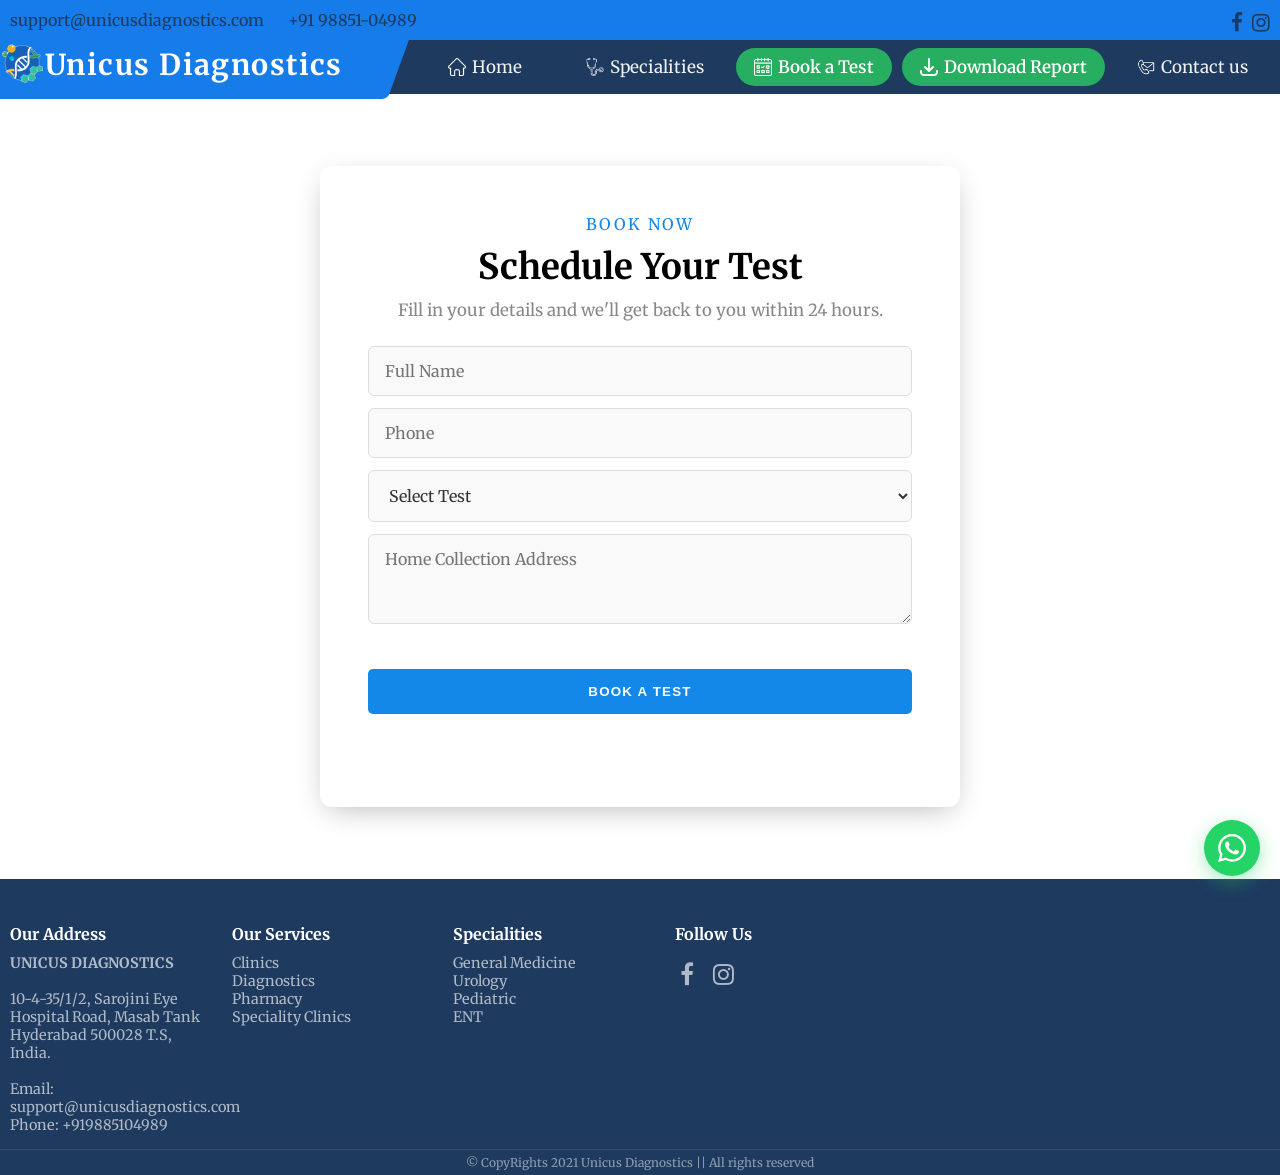
==== commit b1531d47: "UI changes" ====
--- a/appointments.html
+++ b/appointments.html
@@ -54,7 +54,7 @@
 </div>
 <a href="javascript:void(0);" class="mobile-menu-icon" onclick="myFunction()">&#9776;</a>
 <div class="topnav" id="myTopnav">
-<a href="index.html" class="active"><img src="images/home icon.png" class="nav-icon"> Home</a>
+<a href="index.html"><img src="images/home icon.png" class="nav-icon"> Home</a>
 <a href="specialities.html"><img src="images/specialities icon.png" class="nav-icon"> Specialities</a>
 <a href="appointments.html" class="highlight-link"><img src="images/booking icon.png" class="nav-icon"> Book a Test</a>
 <a href="downloaded%20reports/index.html" class="download-btn"><img src="images/download icon.png" class="nav-icon"> Download Report</a>
@@ -71,12 +71,8 @@
 <form id="bookingForm">
 <input type="text" name="fname" placeholder="Full Name" maxlength="60" required />
 <input type="tel" name="phone" placeholder="Phone" maxlength="15" required />
-<select name="test" required>
+<select name="test" id="testSelect" required>
 <option value="">Select Test</option>
-<option value="Creatinine Test">Creatinine Test</option>
-<option value="CBC Test">CBC Test</option>
-<option value="C Reactive Protein Test">C Reactive Protein Test</option>
-<option value="Blood Sugar">Blood Sugar</option>
 </select>
 <textarea name="address" placeholder="Home Collection Address" rows="3" required></textarea>
 <button type="submit" class="btn2" style="width:100%;">BOOK A TEST</button>
@@ -86,7 +82,6 @@
 </div>
 
 <!--FOOTER-->
-<img src="https://i.ibb.co/ZLHbWJz/footer.png" class="footer_image">
 <footer>
 <div class="column">
 <a class="footer_title">Our Address</a>
@@ -108,7 +103,7 @@
 </div>
 
 <div class="sub-footer">
-© CopyRights 2021 Unicus Diagnostics || All rights reserved
+&copy; CopyRights 2021 Unicus Diagnostics || All rights reserved
 </div>
 </footer>
 
@@ -135,7 +130,7 @@
 </button>
 
 <!--BOOK A TEST button (active on this page)-->
-<button class="mobile-nav-btn active" data-href="appointments.html">
+<button class="mobile-nav-btn" data-href="appointments.html">
 <span class="btn-content">
 <svg width="20" height="20" viewBox="0 0 24 24" fill="none" stroke="currentColor" stroke-width="2" stroke-linecap="round" stroke-linejoin="round"><rect x="3" y="4" width="18" height="18" rx="2" ry="2"/><line x1="16" y1="2" x2="16" y2="6"/><line x1="8" y1="2" x2="8" y2="6"/><line x1="3" y1="10" x2="21" y2="10"/></svg>
 <span>Book a Test</span>
@@ -165,6 +160,17 @@
 <!--JAVASCRIPT-->
 <script src="script.js"></script>
 <script>
+function escapeHtml(str) { return String(str).replace(/&/g,'&amp;').replace(/</g,'&lt;').replace(/>/g,'&gt;').replace(/"/g,'&quot;'); }
+function loadTestOptions() {
+  fetch('/api/tests').then(function(r) { return r.json(); }).then(function(tests) {
+    var sel = document.getElementById('testSelect');
+    sel.innerHTML = '<option value="">Select Test</option>';
+    tests.forEach(function(t) {
+      sel.innerHTML += '<option value="' + escapeHtml(t.name) + '">' + escapeHtml(t.name) + ' — ₹' + escapeHtml(String(t.price)) + '</option>';
+    });
+  });
+}
+loadTestOptions();
 document.getElementById('bookingForm').addEventListener('submit', function(e) {
 e.preventDefault();
 var btn = this.querySelector('button');
--- a/style.css
+++ b/style.css
@@ -267,12 +267,18 @@
 background-color: #1E3A5F;
 }
 
+@media (min-width: 821px) {
+.topnav a:first-child {
+margin-left: auto;
+}
+}
+
 .topnav a {
 display: inline-flex;
 align-items: center;
 color: #f2f2f2;
 text-align: center;
-padding: 14px 28px;
+padding: 16px 32px;
 text-decoration: none;
 font-size: 17px;
 }
@@ -285,7 +291,6 @@
 
 .active {
 color: #f1c40f;
-margin-left: auto;
 }
 
 .highlight-link {
@@ -1302,14 +1307,12 @@
 
 /*FOOTER*/
 .footer_image{
-width:100%;
-position:relative;
-top:20px;
+display:none;
 }
 
 footer{
 width:100%;
-background-color:#ecf1fa;
+background-color:#1E3A5F;
 padding-top:30px;
 font-family: 'Merriweather', serif;
 }
@@ -1319,11 +1322,11 @@
 display:inline-block;
 vertical-align:top;
 padding:10px;
-background:#ecf1fa;
+background:#1E3A5F;
 }
 
 footer .column .footer_title{
-color:#1E1E1E;
+color:#ffffff;
 font-size:1em;
 font-weight:700;
 cursor:default;
@@ -1332,7 +1335,7 @@
 footer .column a{
 text-decoration:none;
 display:block;
-color:gray;
+color:rgba(255,255,255,0.65);
 font-size:0.9em;
 padding:5px 0;
 font-weight:400;
@@ -1340,7 +1343,7 @@
 }
 
 footer .column:not(:first-child) a:hover{
-color:#000;
+color:#ffffff;
 }
 
 footer .column:nth-child(4) a:not(:first-child){
@@ -1355,7 +1358,7 @@
 display:inline-block;
 margin:10px;
 font-size:1.3em;
-background:#fff;
+background:rgba(255,255,255,0.12);
 width:35px;
 height:35px;
 text-align:Center;
@@ -1364,24 +1367,25 @@
 }
 
 footer .column:nth-child(1) .fa-facebook{
-color:#3B5998;
+color:#ffffff;
 }
 
 footer .column:nth-child(1) .fa-instagram{
-color:#d62977;
+color:#ffffff;
 }
 
 footer .column:nth-child(1) .fa-twitter{
-color:#3399ff;
+color:#ffffff;
 }
 
 .sub-footer{
-background:#d4e4fa;
+background:#1E3A5F;
 width:100%;
 padding:5px 0;
 text-align:center;
-color:#0f8ad0;
+color:rgba(255,255,255,0.5);
 font-size:12px;
+border-top:1px solid rgba(255,255,255,0.08);
 }
 
 @media (max-width:1100px){
@@ -1452,6 +1456,7 @@
 width:380px;
 height:500px;
 object-fit:cover;
+object-position:center top;
 border-radius:8px;
 }
 .booking-close{
@@ -1493,6 +1498,8 @@
 .booking-modal-content input:focus,.booking-modal-content select:focus,.booking-modal-content textarea:focus{
 	border-color:#167ce9;
 }
+
+
 
 
 /*=========================================
@@ -1840,7 +1847,7 @@
   .booking-modal-content {
     width: 94%;
     max-width: 94%;
-    padding: 20px 16px 0;
+    padding: 35px 16px 0;
     margin: 15% auto;
     border-radius: 16px;
   }
@@ -1858,9 +1865,9 @@
   }
   .booking-doctor-img {
     width: 100%;
-    height: auto;
-    max-height: 160px;
+    height: 250px;
     object-fit: cover;
+    object-position: center top;
     border-radius: 8px;
   }
 
@@ -2112,7 +2119,7 @@
   .footer-brand-inline {
     display: inline;
     font-size: 0.9em;
-    color: gray;
+    color: rgba(255,255,255,0.65);
     margin-right: 10px;
     vertical-align: middle;
   }
